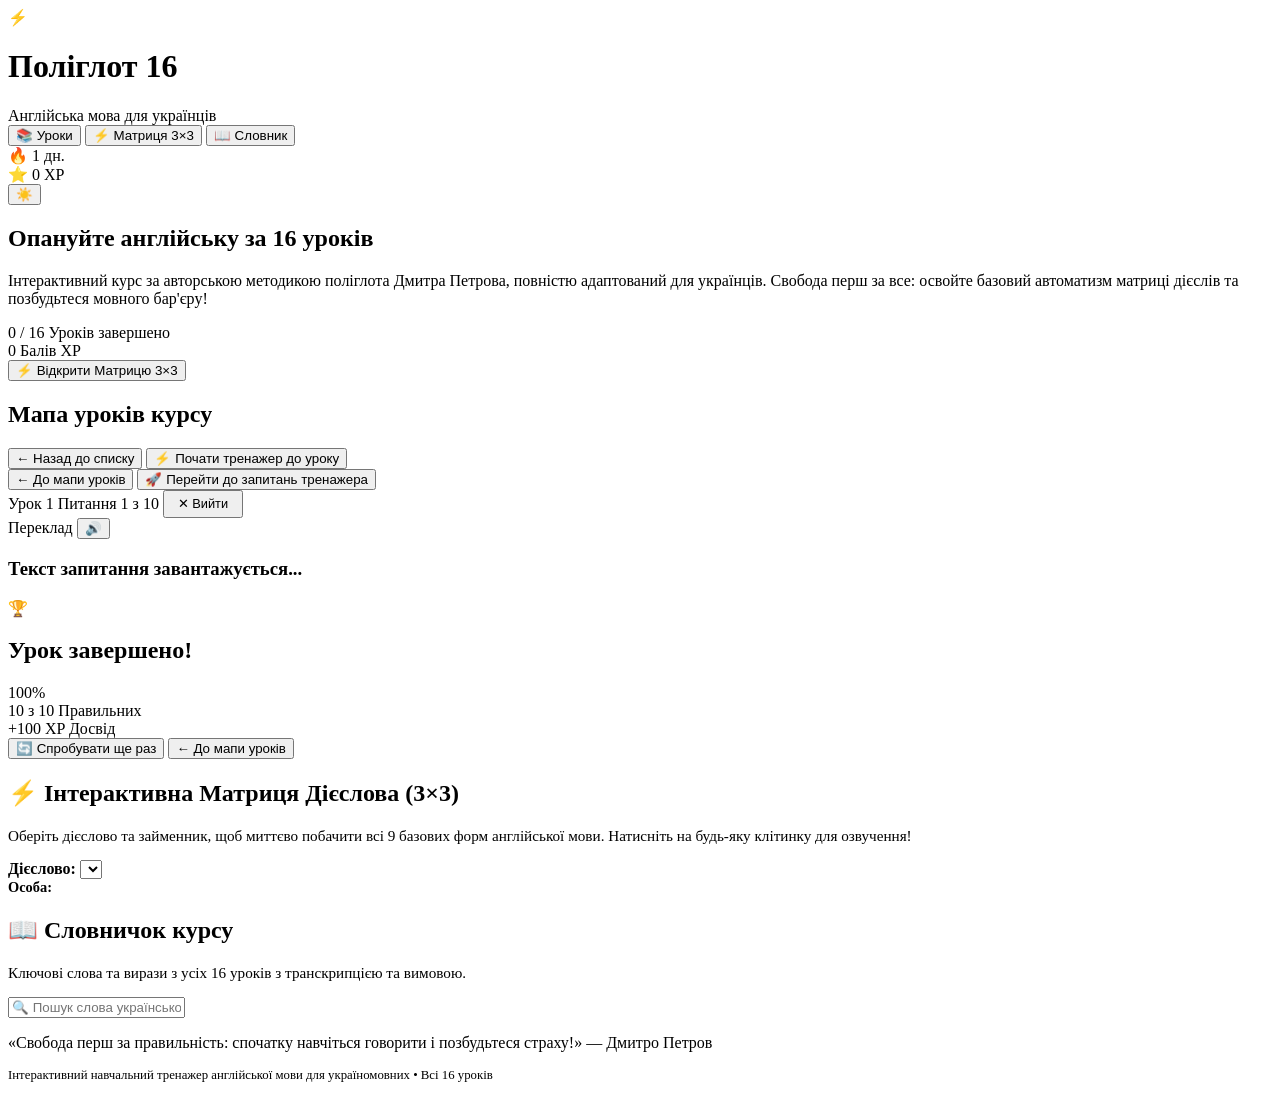
==== src/index.html @ 56f4bdae "Initial commit: English 16 lessons interactive web application with Petrov method" ====
<!DOCTYPE html>
<html lang="uk" data-theme="dark">
<head>
  <meta charset="UTF-8">
  <meta name="viewport" content="width=device-width, initial-scale=1.0">
  <title>Англійська за 16 уроків | Інтерактивна гра за методом Дмитра Петрова</title>
  <meta name="description" content="Інтерактивна гра для вивчення англійської мови для україномовних. 16 уроків за методом Дмитра Петрова: теорія, базова матриця дієслів 3×3, квізи та озвучення.">
  
  <!-- Google Fonts: Outfit (headings) & Plus Jakarta Sans (body) -->
  <link rel="preconnect" href="https://fonts.googleapis.com">
  <link rel="preconnect" href="https://fonts.gstatic.com" crossorigin>
  <link href="https://fonts.googleapis.com/css2?family=Outfit:wght@500;600;700;800;900&family=Plus+Jakarta+Sans:wght@400;500;600;700;800&display=swap" rel="stylesheet">
  
  <!-- Application Styles -->
  <link rel="stylesheet" href="./src/css/style.css">
</head>
<body>

  <!-- ========================================================================
       Header
       ======================================================================== -->
  <header class="app-header">
    <div class="header-container">
      <div class="logo-group" id="app-logo">
        <div class="logo-icon">⚡</div>
        <div class="logo-text">
          <h1>Поліглот 16</h1>
          <span>Англійська мова для українців</span>
        </div>
      </div>

      <nav class="nav-links">
        <button class="nav-btn active" data-target="screen-dashboard">
          <span>📚</span> Уроки
        </button>
        <button class="nav-btn" data-target="screen-matrix">
          <span>⚡</span> Матриця 3×3
        </button>
        <button class="nav-btn" data-target="screen-dictionary">
          <span>📖</span> Словник
        </button>
      </nav>

      <div class="header-stats">
        <div class="stat-pill streak" title="Поточна серія активності">
          <span>🔥</span> <span id="header-streak-val">1 дн.</span>
        </div>
        <div class="stat-pill xp" title="Зароблені бали досвіду">
          <span>⭐</span> <span id="header-xp-val">0 XP</span>
        </div>
        <button class="icon-btn" id="theme-toggle-btn" title="Перемкнути тему">
          ☀️
        </button>
      </div>
    </div>
  </header>

  <!-- ========================================================================
       Main Content Container
       ======================================================================== -->
  <main class="app-main">

    <!-- ----------------------------------------------------------------------
         Screen 1: Dashboard / Lessons Map
         ---------------------------------------------------------------------- -->
    <section id="screen-dashboard" class="screen active">
      <div class="hero-banner">
        <div class="hero-content">
          <h2>Опануйте англійську за 16 уроків</h2>
          <p>
            Інтерактивний курс за авторською методикою поліглота Дмитра Петрова, повністю адаптований для українців. Свобода перш за все: освойте базовий автоматизм матриці дієслів та позбудьтеся мовного бар'єру!
          </p>
          <div class="hero-stats">
            <div class="hero-stat-item">
              <span class="hero-stat-val" id="hero-completed-count">0 / 16</span>
              <span class="hero-stat-label">Уроків завершено</span>
            </div>
            <div class="hero-stat-item">
              <span class="hero-stat-val" id="hero-total-xp">0</span>
              <span class="hero-stat-label">Балів XP</span>
            </div>
          </div>
        </div>
        <div class="hero-actions">
          <button class="btn btn-primary" onclick="app.showScreen('screen-matrix')">
            ⚡ Відкрити Матрицю 3×3
          </button>
        </div>
      </div>

      <div class="section-header">
        <h2 class="section-title">Мапа уроків курсу</h2>
      </div>

      <div class="lessons-grid" id="lessons-grid">
        <!-- Rendered dynamically via app.js -->
      </div>
    </section>

    <!-- ----------------------------------------------------------------------
         Screen 2: Lesson Theory View (Markdown Viewer)
         ---------------------------------------------------------------------- -->
    <section id="screen-theory" class="screen">
      <div class="theory-container">
        <div class="theory-header-nav">
          <button class="btn btn-secondary" id="theory-back-btn">
            ← Назад до списку
          </button>
          <button class="btn btn-primary" id="theory-start-quiz-btn">
            ⚡ Почати тренажер до уроку
          </button>
        </div>

        <article class="markdown-body" id="theory-content">
          <!-- Rendered dynamically from content/lesson_XX.md -->
        </article>

        <div class="theory-actions">
          <button class="btn btn-secondary" onclick="app.showScreen('screen-dashboard')">
            ← До мапи уроків
          </button>
          <button class="btn btn-success" onclick="if(app.currentLesson) app.startQuizForLesson(app.currentLesson)">
            🚀 Перейти до запитань тренажера
          </button>
        </div>
      </div>
    </section>

    <!-- ----------------------------------------------------------------------
         Screen 3: Interactive Quiz Game Screen
         ---------------------------------------------------------------------- -->
    <section id="screen-quiz" class="screen">
      <div class="quiz-wrapper">
        <div class="quiz-progress-bar-wrap">
          <div class="quiz-meta-row">
            <span class="badge-tag" id="quiz-lesson-badge">Урок 1</span>
            <span id="quiz-counter-text" style="color:var(--text-secondary)">Питання 1 з 10</span>
            <button class="btn btn-secondary" id="quiz-exit-btn" style="padding:0.3rem 0.8rem; font-size:0.8rem;">
              ✕ Вийти
            </button>
          </div>
          <div class="quiz-progress-track">
            <div class="quiz-progress-fill" id="quiz-progress-fill"></div>
          </div>
        </div>

        <div class="quiz-card">
          <div class="quiz-question-header">
            <span class="badge-tag" id="quiz-cat-badge">Переклад</span>
            <button class="audio-btn" id="quiz-audio-btn" title="Прослухати фразу англійською">
              🔊
            </button>
          </div>

          <h3 class="quiz-question-text" id="quiz-question-text">
            Текст запитання завантажується...
          </h3>

          <div class="options-list" id="quiz-options-list">
            <!-- Rendered dynamically via quizEngine -->
          </div>

          <div class="quiz-feedback" id="quiz-feedback">
            <!-- Correct / incorrect banner and rule explanation -->
          </div>

          <div class="quiz-actions">
            <button class="btn btn-primary" id="quiz-next-btn" style="display:none;">
              Наступне питання →
            </button>
          </div>
        </div>
      </div>
    </section>

    <!-- ----------------------------------------------------------------------
         Screen 4: Results Summary Screen
         ---------------------------------------------------------------------- -->
    <section id="screen-result" class="screen">
      <div class="result-card">
        <div class="result-badge-anim" id="result-badge-anim">🏆</div>
        <h2 id="result-title">Урок завершено!</h2>
        <div class="result-score-circle" id="result-score-circle">100%</div>
        
        <div class="result-stats-row">
          <div class="result-stat-col">
            <span class="result-stat-num" id="result-correct-count">10 з 10</span>
            <span class="result-stat-lbl">Правильних</span>
          </div>
          <div class="result-stat-col">
            <span class="result-stat-num" id="result-xp-earned">+100 XP</span>
            <span class="result-stat-lbl">Досвід</span>
          </div>
        </div>

        <div class="result-actions">
          <button class="btn btn-primary" id="res-retry-btn">
            🔄 Спробувати ще раз
          </button>
          <button class="btn btn-outline" id="res-review-mistakes-btn" style="display:none;">
            ⚡ Робота над помилками
          </button>
          <button class="btn btn-secondary" id="res-back-dashboard-btn">
            ← До мапи уроків
          </button>
        </div>
      </div>
    </section>

    <!-- ----------------------------------------------------------------------
         Screen 5: Verb Matrix Interactive Tool
         ---------------------------------------------------------------------- -->
    <section id="screen-matrix" class="screen">
      <div class="section-header">
        <div>
          <h2 class="section-title">⚡ Інтерактивна Матриця Дієслова (3×3)</h2>
          <p style="color:var(--text-secondary); font-size:0.95rem;">
            Оберіть дієслово та займенник, щоб миттєво побачити всі 9 базових форм англійської мови. Натисніть на будь-яку клітинку для озвучення!
          </p>
        </div>
      </div>

      <div class="matrix-tool-wrap">
        <div class="matrix-controls">
          <div class="verb-select-wrap">
            <label for="matrix-verb-select" style="font-weight:700;">Дієслово:</label>
            <select id="matrix-verb-select" class="custom-select">
              <!-- Options populated dynamically -->
            </select>
          </div>

          <div style="display:flex; align-items:center; gap:0.5rem; flex-wrap:wrap;">
            <span style="font-weight:700; font-size:0.9rem;">Особа:</span>
            <div class="pronoun-buttons" id="matrix-pronouns-wrap">
              <!-- Pronoun toggles -->
            </div>
          </div>
        </div>

        <div id="matrix-grid-container">
          <!-- 3x3 table rendered dynamically -->
        </div>
      </div>
    </section>

    <!-- ----------------------------------------------------------------------
         Screen 6: Dictionary & Flashcards
         ---------------------------------------------------------------------- -->
    <section id="screen-dictionary" class="screen">
      <div class="section-header">
        <div>
          <h2 class="section-title">📖 Словничок курсу</h2>
          <p style="color:var(--text-secondary); font-size:0.95rem;">
            Ключові слова та вирази з усіх 16 уроків з транскрипцією та вимовою.
          </p>
        </div>
      </div>

      <div class="dict-filter-bar">
        <input type="text" id="dict-search-input" class="search-input" placeholder="🔍 Пошук слова українською або англійською...">
      </div>

      <div class="words-grid" id="dictionary-grid">
        <!-- Rendered dynamically -->
      </div>
    </section>

  </main>

  <!-- ========================================================================
       Footer
       ======================================================================== -->
  <footer class="app-footer">
    <p>
      «Свобода перш за правильність: спочатку навчіться говорити і позбудьтеся страху!» — Дмитро Петров
    </p>
    <p style="margin-top:0.4rem; font-size:0.8rem; color:var(--text-muted);">
      Інтерактивний навчальний тренажер англійської мови для україномовних • Всі 16 уроків
    </p>
  </footer>

  <!-- Application Logic (ES Module) -->
  <script type="module" src="./src/js/app.js"></script>
</body>
</html>
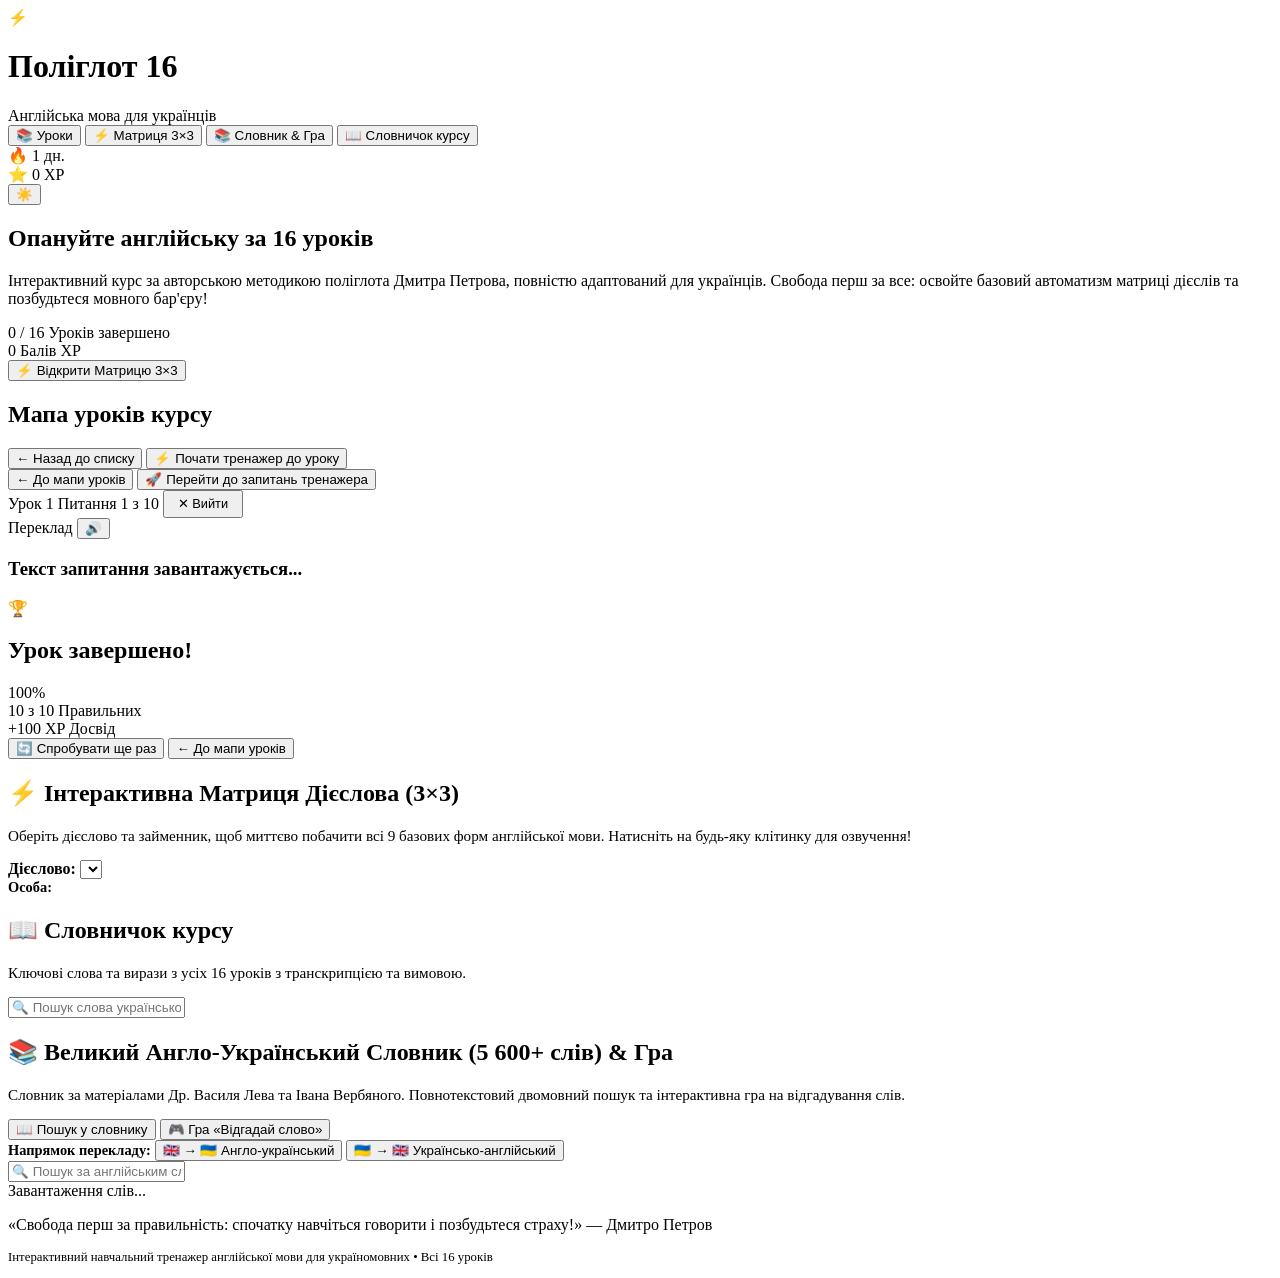
==== commit e47802ff: "Add 5600+ word bilingual dictionary from base/file.pdf and interactive word guessing game" ====
--- a/src/index.html
+++ b/src/index.html
@@ -36,8 +36,11 @@
         <button class="nav-btn" data-target="screen-matrix">
           <span>⚡</span> Матриця 3×3
         </button>
+        <button class="nav-btn" data-target="screen-big-dict">
+          <span>📚</span> Словник & Гра
+        </button>
         <button class="nav-btn" data-target="screen-dictionary">
-          <span>📖</span> Словник
+          <span>📖</span> Словничок курсу
         </button>
       </nav>
 
@@ -265,6 +268,175 @@
       </div>
     </section>
 
+    <!-- ----------------------------------------------------------------------
+         Screen 7: Big Bilingual Dictionary & Word Guess Game
+         ---------------------------------------------------------------------- -->
+    <section id="screen-big-dict" class="screen">
+      <div class="section-header">
+        <div>
+          <h2 class="section-title">📚 Великий Англо-Український Словник (5 600+ слів) & Гра</h2>
+          <p style="color:var(--text-secondary); font-size:0.95rem;">
+            Словник за матеріалами Др. Василя Лева та Івана Вербяного. Повнотекстовий двомовний пошук та інтерактивна гра на відгадування слів.
+          </p>
+        </div>
+      </div>
+
+      <!-- Subtabs Navigation -->
+      <div class="subtabs-nav">
+        <button class="dict-subtab-btn active" data-subtab="dict">
+          📖 Пошук у словнику
+        </button>
+        <button class="dict-subtab-btn" data-subtab="game">
+          🎮 Гра «Відгадай слово»
+        </button>
+      </div>
+
+      <!-- Subtab 1: Dictionary Search & Browse -->
+      <div id="subtab-content-dict">
+        <div class="dict-direction-wrap">
+          <span style="font-weight:700; font-size:0.9rem; color:var(--text-secondary);">Напрямок перекладу:</span>
+          <button class="dict-dir-btn active" data-dir="en_to_ua">
+            🇬🇧 → 🇺🇦 Англо-український
+          </button>
+          <button class="dict-dir-btn" data-dir="ua_to_en">
+            🇺🇦 → 🇬🇧 Українсько-англійський
+          </button>
+        </div>
+
+        <div class="dict-filter-bar">
+          <input type="text" id="big-dict-search-input" class="search-input" placeholder="🔍 Пошук за англійським словом (наприклад: friend, life, open)...">
+        </div>
+
+        <!-- Alphabet ribbon -->
+        <div class="alphabet-ribbon" id="dict-alphabet-ribbon">
+          <!-- Rendered dynamically -->
+        </div>
+
+        <div class="dict-meta-bar">
+          <span id="dict-results-count">Завантаження слів...</span>
+        </div>
+
+        <div class="big-dict-grid" id="big-dictionary-grid">
+          <!-- Word cards rendered dynamically -->
+        </div>
+
+        <div class="pagination-controls" id="dict-pagination-controls" style="display:none;">
+          <button class="btn btn-secondary" id="dict-prev-page-btn">← Попередня</button>
+          <span id="dict-page-number" style="font-weight:700; color:var(--text-secondary);">Сторінка 1</span>
+          <button class="btn btn-secondary" id="dict-next-page-btn">Наступна →</button>
+        </div>
+      </div>
+
+      <!-- Subtab 2: Word Guessing Game -->
+      <div id="subtab-content-game" style="display:none;">
+        <!-- Setup Panel -->
+        <div class="game-setup-box" id="game-setup-panel">
+          <div style="font-size:3.5rem; margin-bottom:1rem;">🎯</div>
+          <h2>Тренажер: Гра «Відгадай слово»</h2>
+          <p style="color:var(--text-secondary); margin-top:0.5rem;">
+            Тренуйте свій словниковий запас! Обирайте напрямок та відгадуйте правильний переклад серед 4 варіантів.
+          </p>
+
+          <div class="game-setup-options">
+            <div>
+              <label for="game-mode-select" style="font-weight:700; display:block; margin-bottom:0.5rem;">Напрямок гри:</label>
+              <select id="game-mode-select" class="custom-select" style="width:100%;">
+                <option value="en_to_ua">🇬🇧 → 🇺🇦 Відгадати український переклад (за англійським словом)</option>
+                <option value="ua_to_en">🇺🇦 → 🇬🇧 Відгадати англійське слово (за українським значенням)</option>
+                <option value="random">🔀 Змішаний режим (випадковий напрямок кожного слова)</option>
+              </select>
+            </div>
+
+            <div>
+              <label for="game-count-select" style="font-weight:700; display:block; margin-bottom:0.5rem;">Кількість слів у раунді:</label>
+              <select id="game-count-select" class="custom-select" style="width:100%;">
+                <option value="10">10 слів (швидкий раунд)</option>
+                <option value="20" selected>20 слів (стандарт)</option>
+                <option value="30">30 слів (глибоке тренування)</option>
+              </select>
+            </div>
+          </div>
+
+          <button class="btn btn-primary" id="start-word-game-btn" style="width:100%; padding:0.9rem; font-size:1.1rem;">
+            🚀 Почати гру
+          </button>
+        </div>
+
+        <!-- Arena Panel -->
+        <div class="game-arena-card" id="game-arena-panel" style="display:none;">
+          <div class="quiz-progress-bar-wrap">
+            <div class="quiz-meta-row">
+              <span class="badge-tag" id="wg-round-badge">Слово 1 з 10</span>
+              <span id="wg-score-text" style="color:var(--text-primary); font-weight:800;">Бали: 0</span>
+              <span id="wg-combo-text" style="color:#f97316; font-weight:800;"></span>
+            </div>
+            <div class="quiz-progress-track">
+              <div class="quiz-progress-fill" id="wg-progress-fill"></div>
+            </div>
+          </div>
+
+          <div class="game-prompt-box">
+            <div class="game-direction-title" id="wg-direction-title">
+              🇬🇧 Відгадайте український переклад:
+            </div>
+            <div style="display:flex; align-items:center; justify-content:center; gap:0.75rem;">
+              <h1 class="game-prompt-word" id="wg-prompt-word">friend</h1>
+              <button class="audio-btn" id="wg-audio-btn" title="Прослухати вимову">🔊</button>
+            </div>
+            <div class="game-prompt-hint" id="wg-hint-text">[frend]</div>
+          </div>
+
+          <div class="game-options-grid" id="wg-options-grid">
+            <!-- 4 Choice buttons rendered dynamically -->
+          </div>
+
+          <div class="game-feedback" id="wg-feedback">
+            <!-- Feedback card -->
+          </div>
+
+          <div class="quiz-actions">
+            <button class="btn btn-primary" id="game-next-round-btn" style="display:none;">
+              Наступне слово →
+            </button>
+          </div>
+        </div>
+
+        <!-- Results Panel -->
+        <div class="result-card" id="game-results-panel" style="display:none;">
+          <div class="result-badge-anim" id="wg-result-icon">🏆</div>
+          <h2>Раунд завершено!</h2>
+          <div class="result-score-circle" id="wg-result-percent">100%</div>
+          
+          <div class="result-stats-row">
+            <div class="result-stat-col">
+              <span class="result-stat-num" id="wg-result-correct">10 з 10</span>
+              <span class="result-stat-lbl">Правильно</span>
+            </div>
+            <div class="result-stat-col">
+              <span class="result-stat-num" id="wg-result-combo">x5</span>
+              <span class="result-stat-lbl">Серія (Combo)</span>
+            </div>
+            <div class="result-stat-col">
+              <span class="result-stat-num" id="wg-result-xp">+120 XP</span>
+              <span class="result-stat-lbl">Досвід</span>
+            </div>
+          </div>
+
+          <div class="result-actions">
+            <button class="btn btn-primary" id="game-retry-btn">
+              🔄 Грати ще один раунд
+            </button>
+            <button class="btn btn-outline" id="game-review-mistakes-btn" style="display:none;">
+              ⚡ Повторити помилки
+            </button>
+            <button class="btn btn-secondary" onclick="app.dictController.switchSubTab('dict')">
+              📖 Перейти до словника
+            </button>
+          </div>
+        </div>
+      </div>
+    </section>
+
   </main>
 
   <!-- ========================================================================
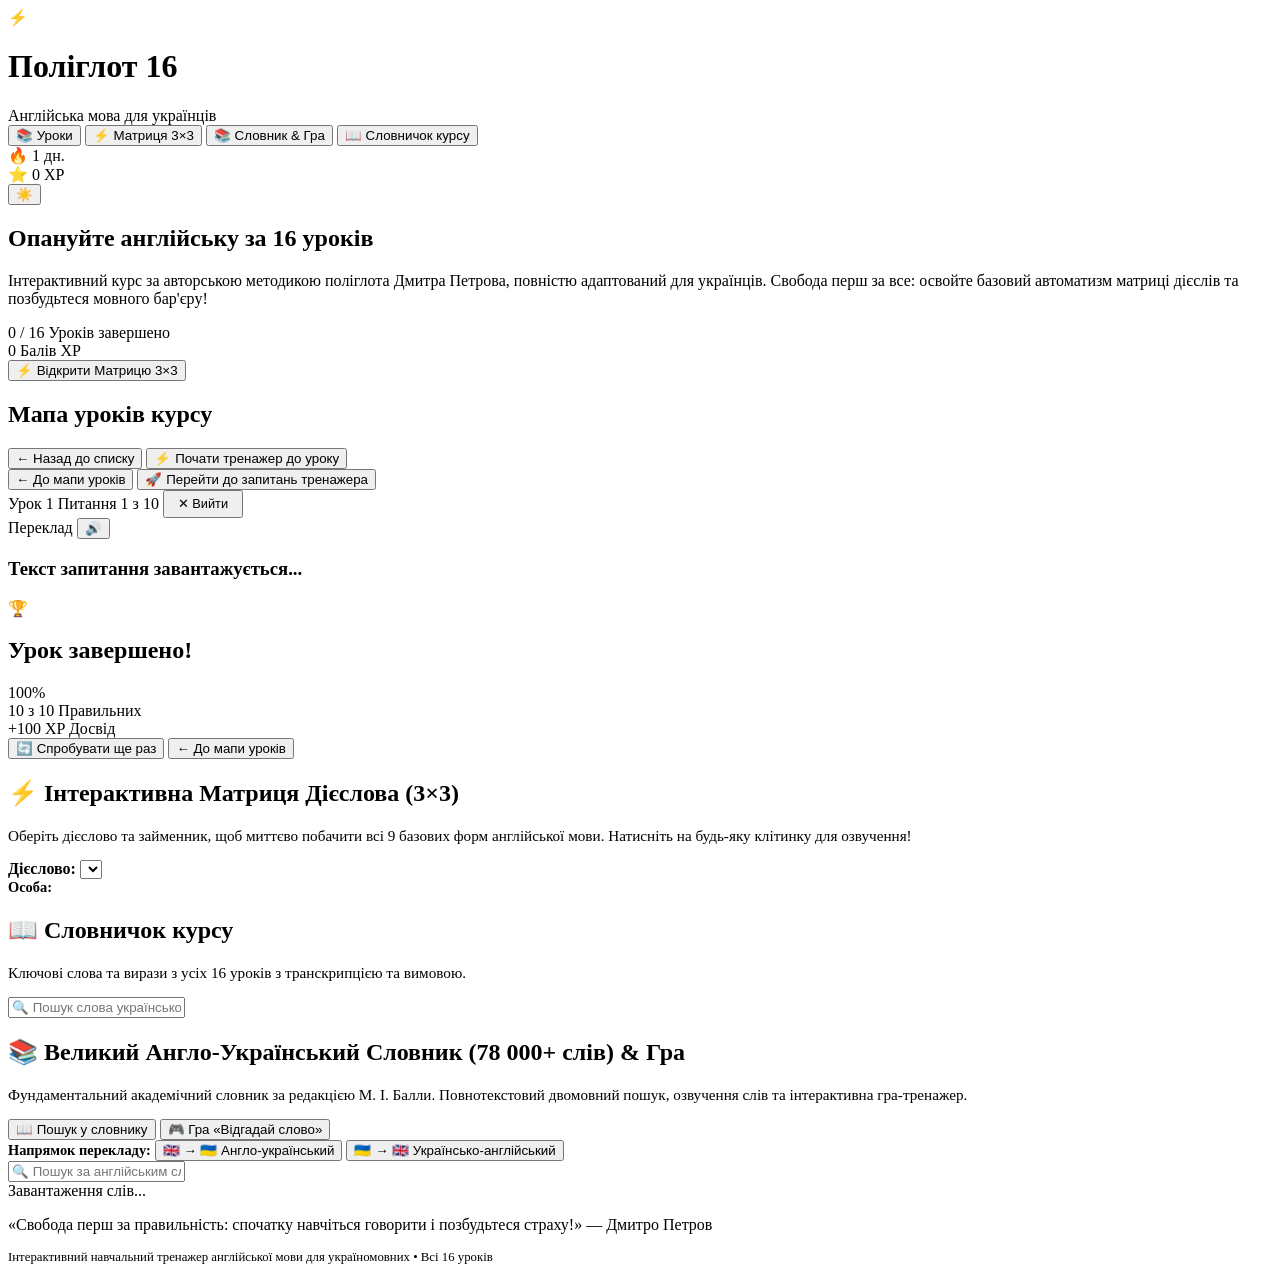
==== commit 7f8a6642: "Integrate M. I. Balla 78k dictionary, optimize word game, and configure GitHub Pages" ====
--- a/src/index.html
+++ b/src/index.html
@@ -274,9 +274,9 @@
     <section id="screen-big-dict" class="screen">
       <div class="section-header">
         <div>
-          <h2 class="section-title">📚 Великий Англо-Український Словник (5 600+ слів) & Гра</h2>
+          <h2 class="section-title">📚 Великий Англо-Український Словник (78 000+ слів) & Гра</h2>
           <p style="color:var(--text-secondary); font-size:0.95rem;">
-            Словник за матеріалами Др. Василя Лева та Івана Вербяного. Повнотекстовий двомовний пошук та інтерактивна гра на відгадування слів.
+            Фундаментальний академічний словник за редакцією М. І. Балли. Повнотекстовий двомовний пошук, озвучення слів та інтерактивна гра-тренажер.
           </p>
         </div>
       </div>
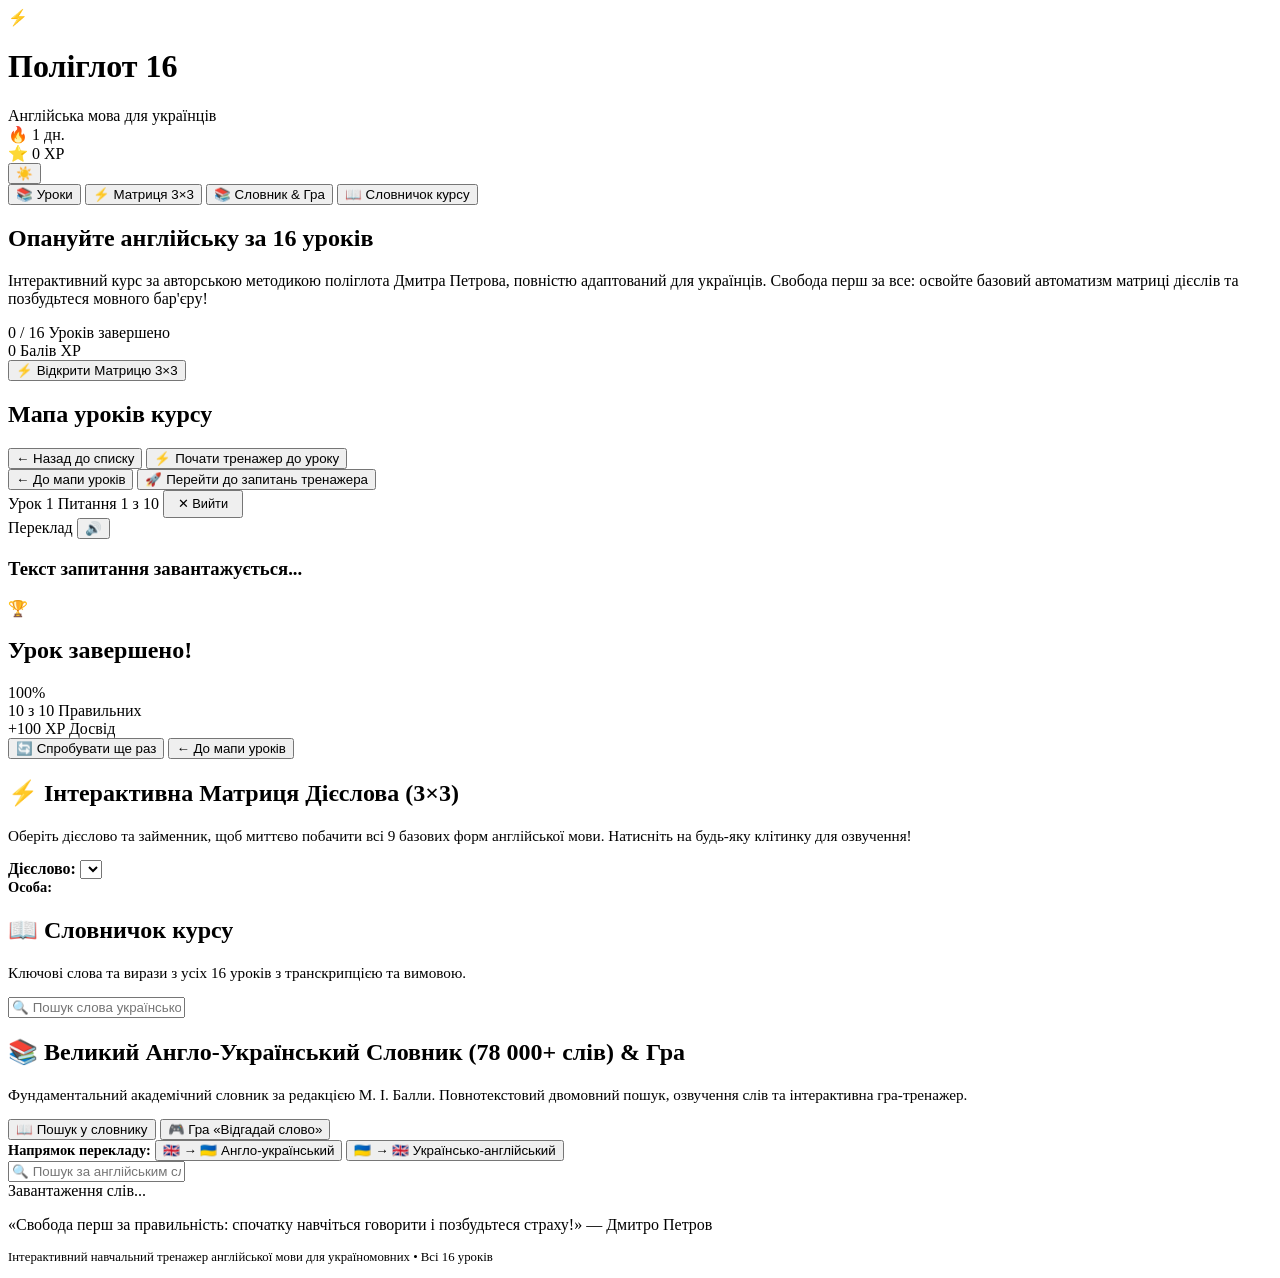
==== commit a375cd62: "Align logo and stats badges (streak, xp, theme toggle) on the same row on mobile" ====
--- a/src/index.html
+++ b/src/index.html
@@ -2,15 +2,39 @@
 <html lang="uk" data-theme="dark">
 <head>
   <meta charset="UTF-8">
-  <meta name="viewport" content="width=device-width, initial-scale=1.0">
-  <title>Англійська за 16 уроків | Інтерактивна гра за методом Дмитра Петрова</title>
-  <meta name="description" content="Інтерактивна гра для вивчення англійської мови для україномовних. 16 уроків за методом Дмитра Петрова: теорія, базова матриця дієслів 3×3, квізи та озвучення.">
-  
-  <!-- Google Fonts: Outfit (headings) & Plus Jakarta Sans (body) -->
-  <link rel="preconnect" href="https://fonts.googleapis.com">
-  <link rel="preconnect" href="https://fonts.gstatic.com" crossorigin>
-  <link href="https://fonts.googleapis.com/css2?family=Outfit:wght@500;600;700;800;900&family=Plus+Jakarta+Sans:wght@400;500;600;700;800&display=swap" rel="stylesheet">
-  
+  <meta name="viewport" content="width=device-width, initial-scale=1.0, viewport-fit=cover">
+  <!-- Primary Meta Tags -->
+  <title>Поліглот 16 | Англійська за 16 уроків (Метод Дмитра Петрова)</title>
+  <meta name="title" content="Поліглот 16 | Англійська за 16 уроків (Метод Дмитра Петрова)">
+  <meta name="description" content="Інтерактивна гра та курс англійської мови для українців: 16 уроків, матриця дієслів 3×3, квізи, озвучення та академічний словник на 78 000+ слів.">
+
+  <!-- Open Graph / Facebook / Telegram / Viber / WhatsApp -->
+  <meta property="og:type" content="website">
+  <meta property="og:url" content="https://english.lexis.blog/">
+  <meta property="og:site_name" content="Поліглот 16">
+  <meta property="og:title" content="Поліглот 16 | Англійська мова для українців">
+  <meta property="og:description" content="16 інтерактивних уроків, візуальна матриця дієслів 3×3, тренажери, озвучення та великий академічний словник (78 000+ слів).">
+  <meta property="og:image" content="https://english.lexis.blog/og-image.jpg">
+  <meta property="og:image:secure_url" content="https://english.lexis.blog/og-image.jpg">
+  <meta property="og:image:type" content="image/jpeg">
+  <meta property="og:image:width" content="1376">
+  <meta property="og:image:height" content="768">
+  <meta property="og:image:alt" content="Поліглот 16 — Англійська мова для українців">
+
+  <!-- Twitter / X -->
+  <meta name="twitter:card" content="summary_large_image">
+  <meta name="twitter:url" content="https://english.lexis.blog/">
+  <meta name="twitter:title" content="Поліглот 16 | Англійська мова для українців">
+  <meta name="twitter:description" content="16 інтерактивних уроків, візуальна матриця дієслів 3×3, тренажери, озвучення та великий академічний словник (78 000+ слів).">
+  <meta name="twitter:image" content="https://english.lexis.blog/og-image.jpg">
+
+  <!-- Favicon & Icons -->
+  <link rel="icon" type="image/svg+xml" href="./favicon.svg">
+  <link rel="alternate icon" type="image/png" sizes="32x32" href="./favicon-32x32.png">
+  <link rel="alternate icon" href="./favicon.ico">
+  <link rel="apple-touch-icon" sizes="180x180" href="./apple-touch-icon.png">
+  <meta name="theme-color" content="#4f46e5">
+
   <!-- Application Styles -->
   <link rel="stylesheet" href="./src/css/style.css">
 </head>
@@ -21,11 +45,25 @@
        ======================================================================== -->
   <header class="app-header">
     <div class="header-container">
-      <div class="logo-group" id="app-logo">
-        <div class="logo-icon">⚡</div>
-        <div class="logo-text">
-          <h1>Поліглот 16</h1>
-          <span>Англійська мова для українців</span>
+      <div class="header-top-bar">
+        <div class="logo-group" id="app-logo">
+          <div class="logo-icon">⚡</div>
+          <div class="logo-text">
+            <h1>Поліглот 16</h1>
+            <span class="logo-subtitle">Англійська мова для українців</span>
+          </div>
+        </div>
+
+        <div class="header-stats">
+          <div class="stat-pill streak" title="Поточна серія активності">
+            <span>🔥</span> <span id="header-streak-val">1 дн.</span>
+          </div>
+          <div class="stat-pill xp" title="Зароблені бали досвіду">
+            <span>⭐</span> <span id="header-xp-val">0 XP</span>
+          </div>
+          <button class="icon-btn" id="theme-toggle-btn" title="Перемкнути тему">
+            ☀️
+          </button>
         </div>
       </div>
 
@@ -43,18 +81,6 @@
           <span>📖</span> Словничок курсу
         </button>
       </nav>
-
-      <div class="header-stats">
-        <div class="stat-pill streak" title="Поточна серія активності">
-          <span>🔥</span> <span id="header-streak-val">1 дн.</span>
-        </div>
-        <div class="stat-pill xp" title="Зароблені бали досвіду">
-          <span>⭐</span> <span id="header-xp-val">0 XP</span>
-        </div>
-        <button class="icon-btn" id="theme-toggle-btn" title="Перемкнути тему">
-          ☀️
-        </button>
-      </div>
     </div>
   </header>
 
